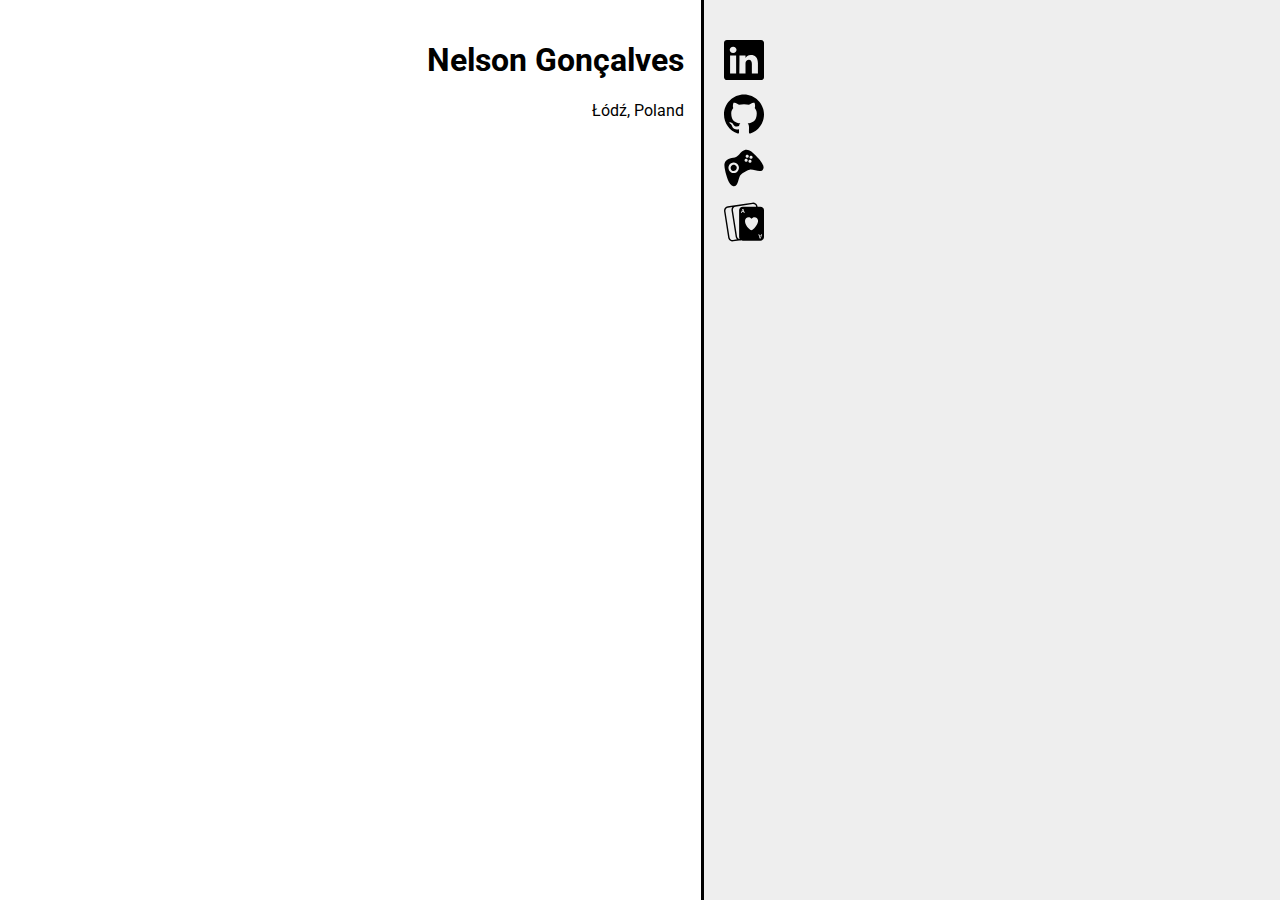
==== site/index.html @ af537d20 "update game url" ====
<!DOCTYPE html>
<html>
<head>
    <meta name="viewport" content="width=device-width, initial-scale=1, shrink-to-fit=no">
    <meta name="description" content="">
    <meta name="author" content="">
    <title>Nelson Gon&ccedil;alves</title>
    <link href="https://fonts.googleapis.com/css?family=Roboto" rel="stylesheet">
    <link href="custom.css" rel="stylesheet">
</head>
<!-- Made by hand -->
<body>
    <main class="split left">
        <div class="content">
            <h1>Nelson Gon&ccedil;alves</h1>
            <p>&#0321;&#0243;d&#378;, Poland</p>
        </div>
    </main>
    <aside class="split right">
        <div class="content">
            <div class="icons">
                <a href="https://www.linkedin.com/in/nelsonmcg">
                    <img class="icon" src="linkedin-logo.svg" alt="LinkedIn" />
                </a><br />
                <a href="https://github.com/nelson-mig-l">
                    <img class="icon" src="github.svg" alt="github" />
                </a><br />
                <a href="https://green-good-red-bad.netlify.com/">
                    <img class="icon" src="console-controller.svg" alt="A Game" />
                </a><br />
                <a href="https://krhappy.appspot.com/">
                    <img class="icon" src="poker-playing-cards.svg" alt="Does not compute" />
                </a>
            </div>
        </div>
    </aside>
</body>
</html>
---- site/custom.css ----
body {
    font-family: 'Roboto', sans-serif;
    margin: 0px;
}
/* Made by hand */
.split {
    height: 100%;
    position: fixed;
    top: 0;
    overflow-x: hidden;
}

.left {
    left: 0;
    min-width: 180px;
    width: 55%;
    text-align: right;
    align: right;
    background-color: #ffffff;
}

.right {
    min-width: 75px;
    width: 45%;
    right: 0;
    text-align: left;
    align: left;
    border-color: black;
    border-width: 3px;
    border-left-style: solid;
    background-color: #eeeeee;
}

.content {
    padding: 20px;
}

.icons {
    padding-top: 15px;
}

.icons a {
    text-decoration: none;
}

.icon {
    width: 40px;
    height: 40px;
    padding-top: 5px;
    padding-bottom: 5px;
}

@media only screen and (max-width: 600px) {
    .left {
        width: 75%;
    }
    .right {
        width: 25%;
    }
}
/* Congratulations! You found the easter egg. */
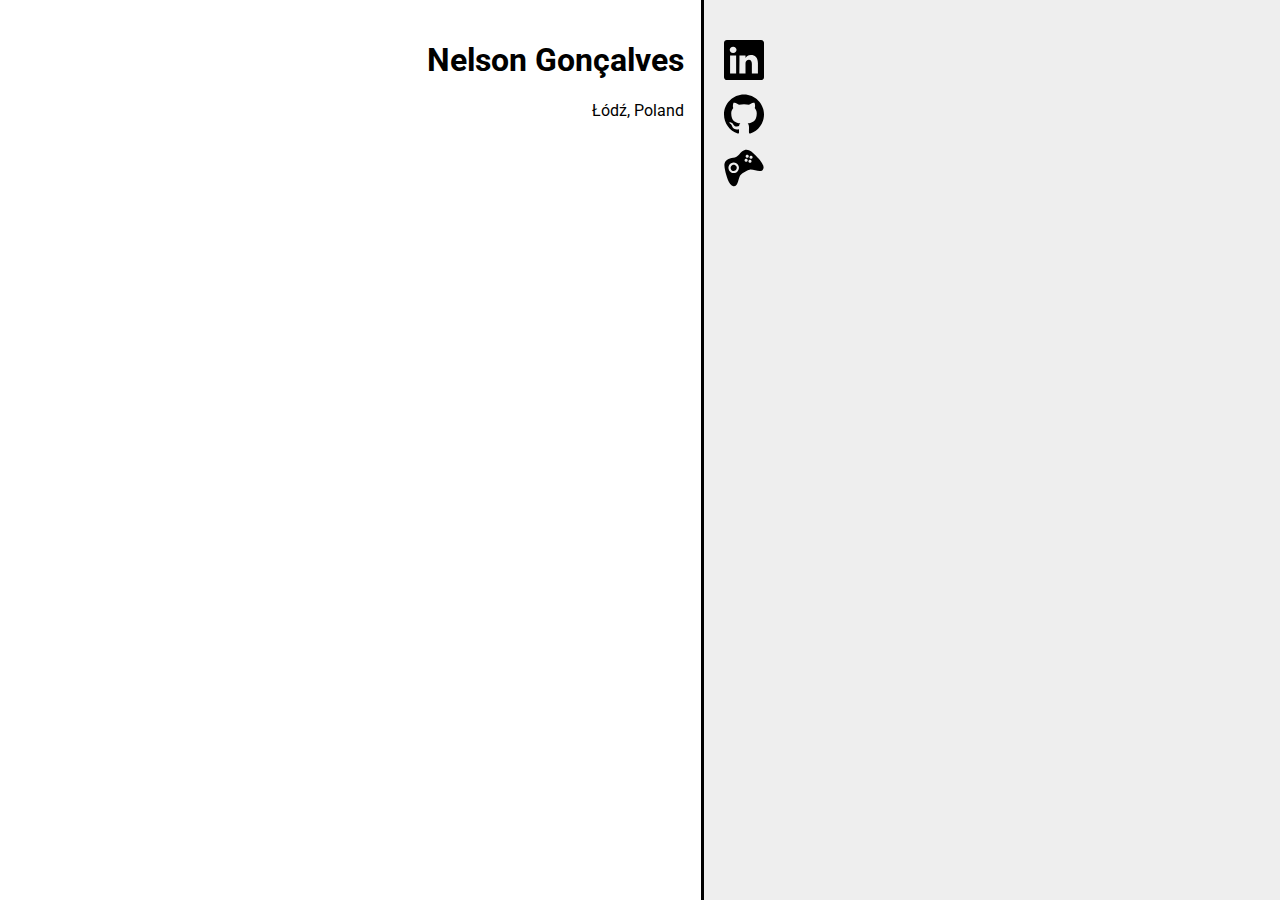
==== commit 507fa1e7: "pokerwars.io is dead - removing references." ====
--- a/site/index.html
+++ b/site/index.html
@@ -25,11 +25,8 @@
                 <a href="https://github.com/nelson-mig-l">
                     <img class="icon" src="github.svg" alt="github" />
                 </a><br />
-                <a href="https://green-good-red-bad.netlify.com/">
+                <a href="https://nelson-mig-l.github.io/green-good-red-bad/">
                     <img class="icon" src="console-controller.svg" alt="A Game" />
-                </a><br />
-                <a href="https://krhappy.appspot.com/">
-                    <img class="icon" src="poker-playing-cards.svg" alt="Does not compute" />
                 </a>
             </div>
         </div>
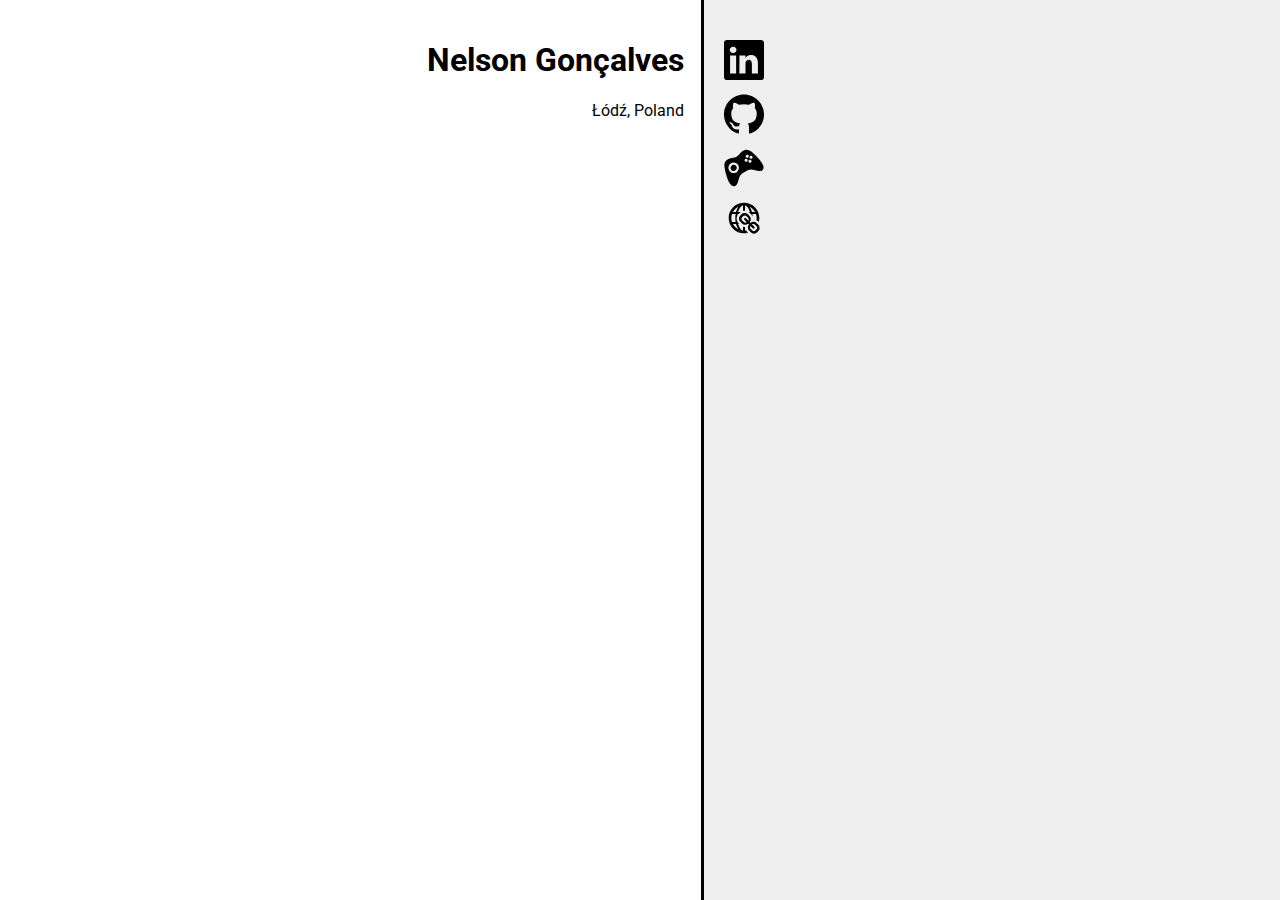
==== commit 64f4bc55: "add bazurl.com" ====
--- a/site/index.html
+++ b/site/index.html
@@ -27,6 +27,9 @@
                 </a><br />
                 <a href="https://nelson-mig-l.github.io/green-good-red-bad/">
                     <img class="icon" src="console-controller.svg" alt="A Game" />
+                </a><br />
+                <a href="https://bazurl.com/about.html">
+                    <img class="icon" src="url.svg" alt="URL shortner" />
                 </a>
             </div>
         </div>
--- a/site/custom.css
+++ b/site/custom.css
@@ -1,62 +1,61 @@
 body {
-    font-family: 'Roboto', sans-serif;
-    margin: 0px;
+  font-family: 'Roboto', sans-serif;
+  margin: 0px;
 }
 /* Made by hand */
 .split {
-    height: 100%;
-    position: fixed;
-    top: 0;
-    overflow-x: hidden;
+  height: 100%;
+  position: fixed;
+  top: 0;
+  overflow-x: hidden;
 }
 
 .left {
-    left: 0;
-    min-width: 180px;
-    width: 55%;
-    text-align: right;
-    align: right;
-    background-color: #ffffff;
+  left: 0;
+  min-width: 180px;
+  width: 55%;
+  text-align: right;
+  align: right;
+  background-color: #ffffff;
 }
 
 .right {
-    min-width: 75px;
-    width: 45%;
-    right: 0;
-    text-align: left;
-    align: left;
-    border-color: black;
-    border-width: 3px;
-    border-left-style: solid;
-    background-color: #eeeeee;
+  min-width: 75px;
+  width: 45%;
+  right: 0;
+  text-align: left;
+  align: left;
+  border-color: black;
+  border-width: 3px;
+  border-left-style: solid;
+  background-color: #eeeeee;
 }
 
 .content {
-    padding: 20px;
+  padding: 20px;
 }
 
 .icons {
-    padding-top: 15px;
+  padding-top: 15px;
 }
 
 .icons a {
-    text-decoration: none;
+  text-decoration: none;
 }
 
 .icon {
-    width: 40px;
-    height: 40px;
-    padding-top: 5px;
-    padding-bottom: 5px;
+  width: 40px;
+  height: 40px;
+  padding-top: 5px;
+  padding-bottom: 5px;
 }
 
 @media only screen and (max-width: 600px) {
-    .left {
-        width: 75%;
-    }
-    .right {
-        width: 25%;
-    }
+  .left {
+    width: 75%;
+  }
+  .right {
+    width: 25%;
+  }
 }
 /* Congratulations! You found the easter egg. */
-
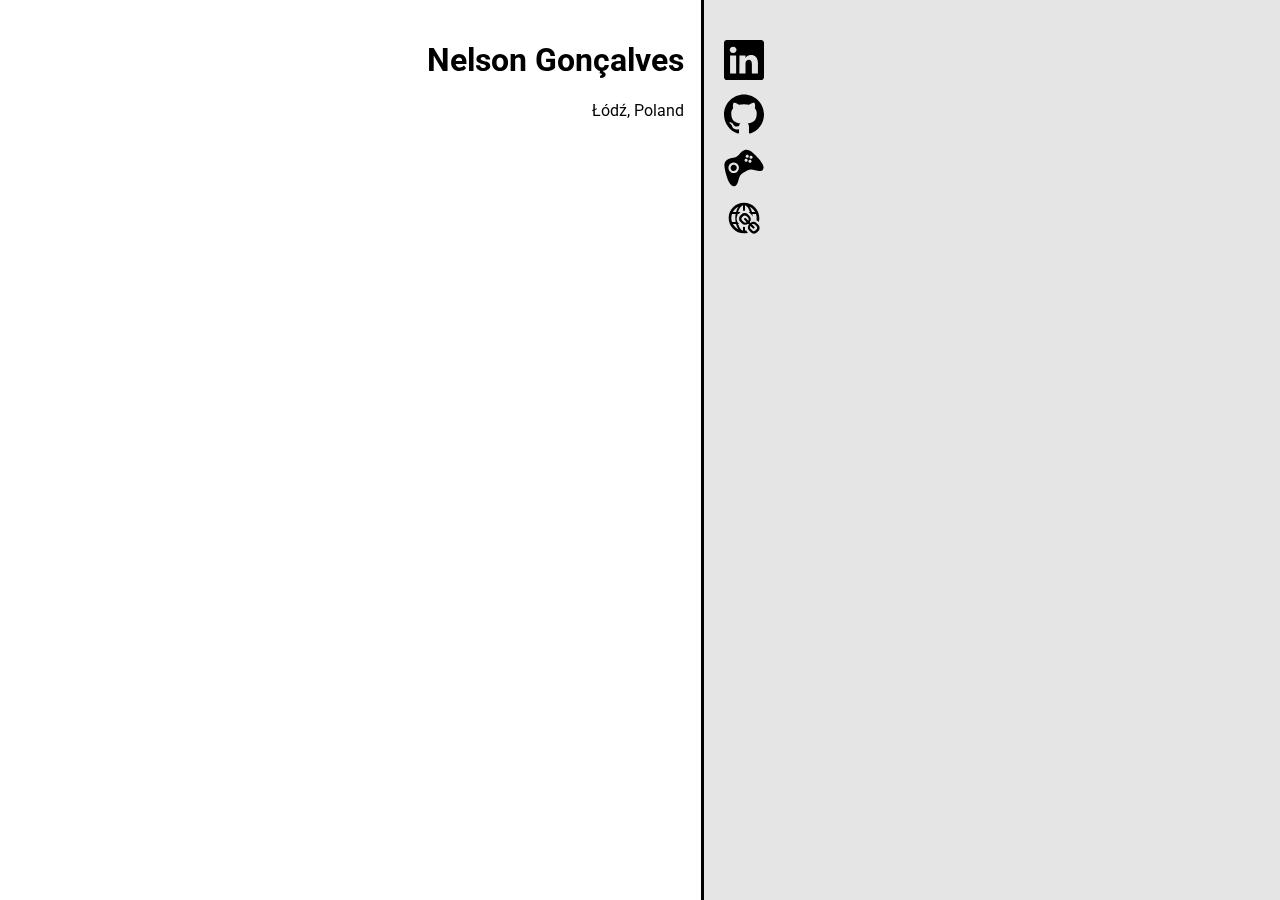
==== commit 0e826c07: "animated background" ====
--- a/site/index.html
+++ b/site/index.html
@@ -6,10 +6,25 @@
     <meta name="author" content="">
     <title>Nelson Gon&ccedil;alves</title>
     <link href="https://fonts.googleapis.com/css?family=Roboto" rel="stylesheet">
-    <link href="custom.css" rel="stylesheet">
+    <link href="index.css" rel="stylesheet">
+    <link href="circles.css" rel="stylesheet">
 </head>
 <!-- Made by hand -->
-<body>
+<body class="area">
+
+    <ul class="circles">
+        <li></li>
+        <li></li>
+        <li></li>
+        <li></li>
+        <li></li>
+        <li></li>
+        <li></li>
+        <li></li>
+        <li></li>
+        <li></li>
+    </ul>
+
     <main class="split left">
         <div class="content">
             <h1>Nelson Gon&ccedil;alves</h1>
--- a/site/index.css
+++ b/site/index.css
@@ -0,0 +1,62 @@
+/* Made by hand */
+body {
+  font-family: 'Roboto', sans-serif;
+  margin: 0;
+}
+
+.split {
+  height: 100%;
+  position: fixed;
+  top: 0;
+  overflow-x: hidden;
+}
+
+.left {
+  left: 0;
+  min-width: 180px;
+  width: 55%;
+  text-align: right;
+}
+
+.right {
+  min-width: 75px;
+  width: 45%;
+  right: 0;
+  text-align: left;
+  border-color: black;
+  border-width: 3px;
+  border-left-style: solid;
+  background-color: rgba(127, 127, 127, 0.2);
+}
+
+.content {
+  padding: 20px;
+}
+
+.icons {
+  padding-top: 15px;
+}
+
+.icons a {
+  text-decoration: none;
+}
+
+.icon {
+  width: 40px;
+  height: 40px;
+  padding-top: 5px;
+  padding-bottom: 5px;
+}
+
+@media only screen and (max-width: 600px) {
+
+  .left {
+    width: 75%;
+  }
+  
+  .right {
+    width: 25%;
+  }
+}
+
+/* Congratulations! You found the easter egg. */
--- a/site/circles.css
+++ b/site/circles.css
@@ -0,0 +1,109 @@
+.circles{
+    position: absolute;
+    top: 0;
+    left: 0;
+    width: 100%;
+    height: 100%;
+    overflow: hidden;
+    margin: 0;
+    padding: 0;
+}
+
+.circles li{
+    position: absolute;
+    display: block;
+    list-style: none;
+    width: 20px;
+    height: 20px;
+    background: rgba(167, 167, 167, 0.2);
+    animation: animate 25s linear infinite;
+    bottom: -150px;
+}
+
+.circles li:nth-child(1){
+    left: 25%;
+    width: 80px;
+    height: 80px;
+    animation-delay: 0s;
+}
+
+.circles li:nth-child(2){
+    left: 10%;
+    width: 20px;
+    height: 20px;
+    animation-delay: 2s;
+    animation-duration: 12s;
+}
+
+.circles li:nth-child(3){
+    left: 70%;
+    width: 20px;
+    height: 20px;
+    animation-delay: 4s;
+}
+
+.circles li:nth-child(4){
+    left: 40%;
+    width: 60px;
+    height: 60px;
+    animation-delay: 0s;
+    animation-duration: 18s;
+}
+
+.circles li:nth-child(5){
+    left: 65%;
+    width: 20px;
+    height: 20px;
+    animation-delay: 0s;
+}
+
+.circles li:nth-child(6){
+    left: 75%;
+    width: 110px;
+    height: 110px;
+    animation-delay: 3s;
+}
+
+.circles li:nth-child(7){
+    left: 35%;
+    width: 150px;
+    height: 150px;
+    animation-delay: 7s;
+}
+
+.circles li:nth-child(8){
+    left: 50%;
+    width: 25px;
+    height: 25px;
+    animation-delay: 15s;
+    animation-duration: 45s;
+}
+
+.circles li:nth-child(9){
+    left: 20%;
+    width: 15px;
+    height: 15px;
+    animation-delay: 2s;
+    animation-duration: 35s;
+}
+
+.circles li:nth-child(10){
+    left: 85%;
+    width: 150px;
+    height: 150px;
+    animation-delay: 0s;
+    animation-duration: 11s;
+}
+
+@keyframes animate {
+    0%{
+        transform: translateY(0) rotate(0deg);
+        opacity: 1;
+        border-radius: 0;
+    }
+    100%{
+        transform: translateY(-1000px) rotate(720deg);
+        opacity: 0;
+        border-radius: 50%;
+    }
+}